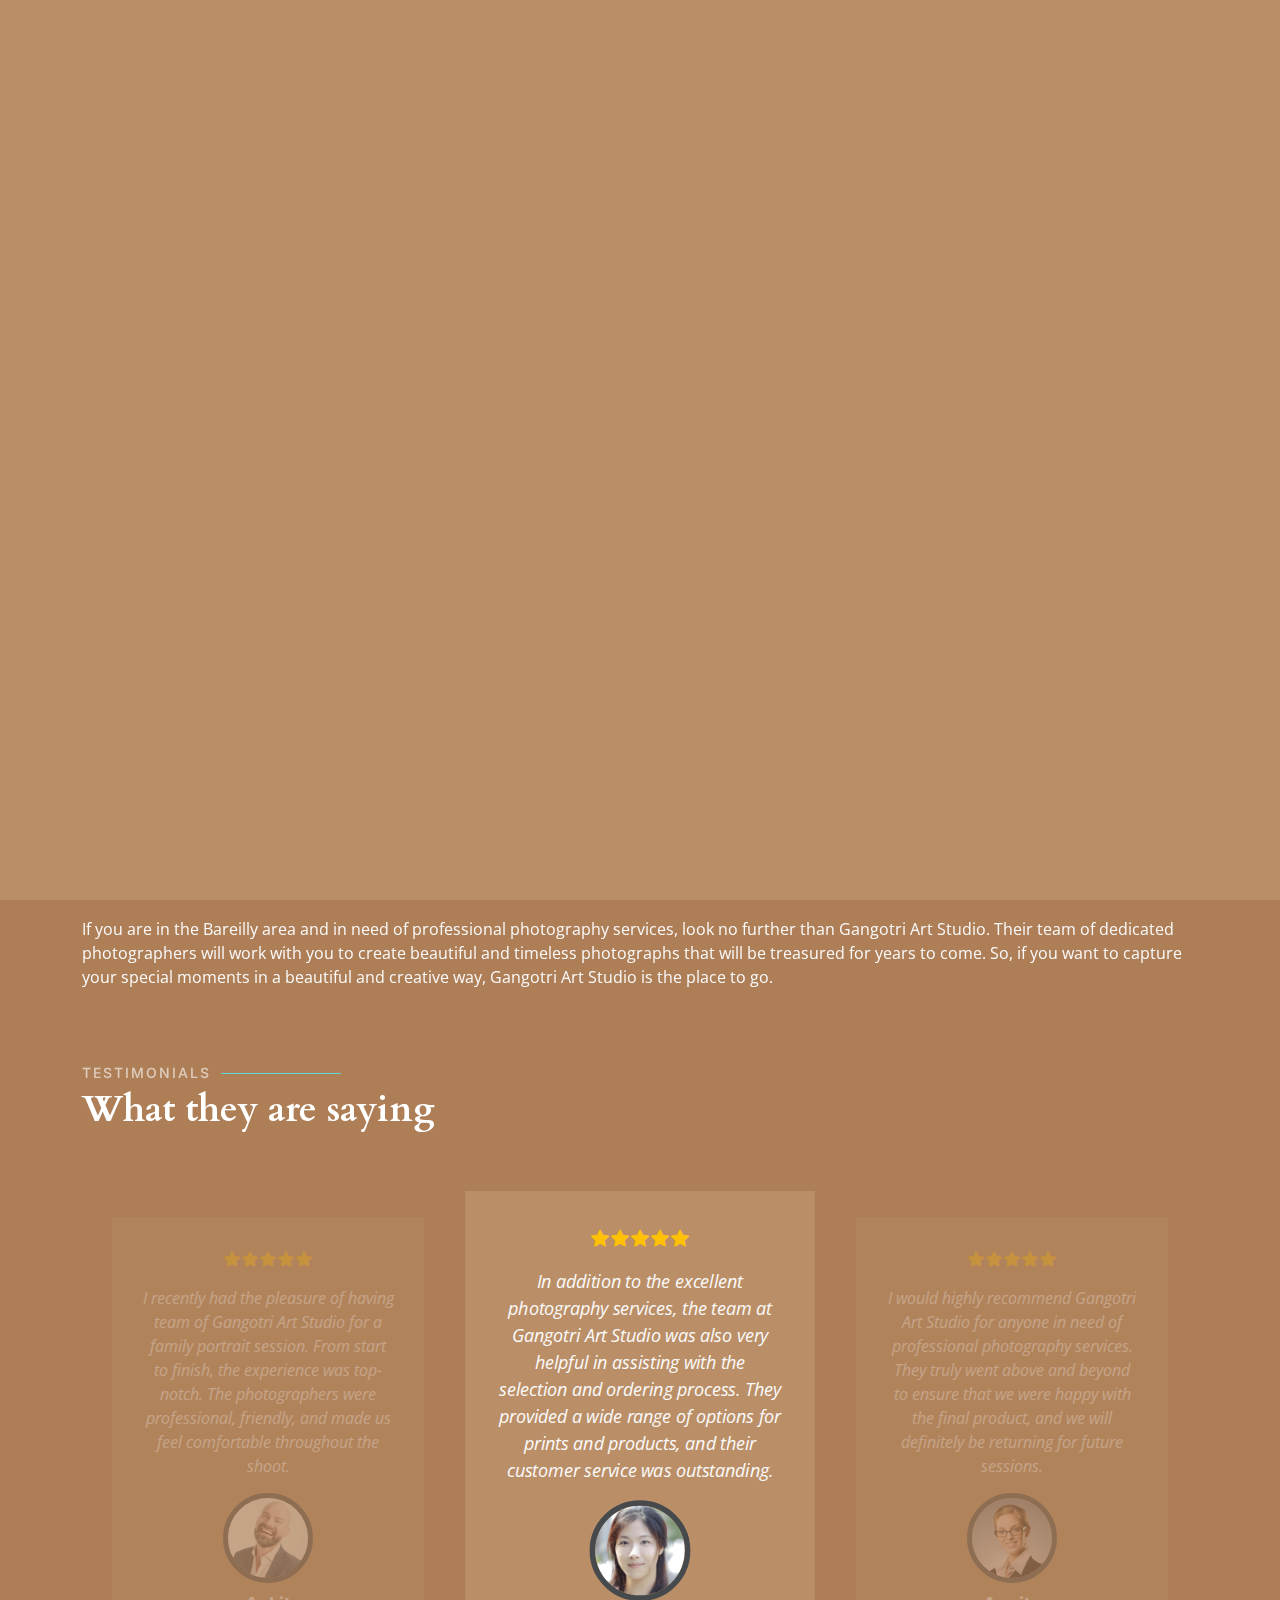
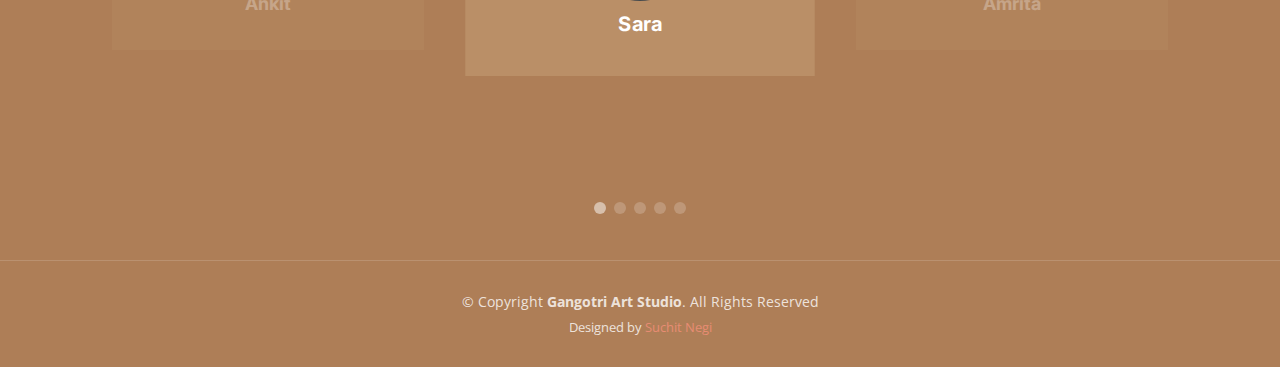
==== about.html @ b22a7a65 "Initial commit" ====
<!DOCTYPE html>
<html lang="en">

<head>
  <meta charset="utf-8">
  <meta content="width=device-width, initial-scale=1.0" name="viewport">

  <title>PhotoFolio Bootstrap Template - About</title>
  <meta content="" name="description">
  <meta content="" name="keywords">

  <!-- Favicons -->
  <link href="assets/img/favicon.png" rel="icon">
  <link href="assets/img/apple-touch-icon.png" rel="apple-touch-icon">

  <!-- Google Fonts -->
  <link rel="preconnect" href="https://fonts.googleapis.com">
  <link rel="preconnect" href="https://fonts.gstatic.com" crossorigin>
  <link href="https://fonts.googleapis.com/css2?family=Open+Sans:ital,wght@0,300;0,400;0,500;0,600;0,700;1,300;1,400;1,600;1,700&family=Inter:ital,wght@0,300;0,400;0,500;0,600;0,700;1,300;1,400;1,500;1,600;1,700&family=Cardo:ital,wght@0,400;0,700;1,400&display=swap" rel="stylesheet">

  <!-- Vendor CSS Files -->
  <link href="assets/vendor/bootstrap/css/bootstrap.min.css" rel="stylesheet">
  <link href="assets/vendor/bootstrap-icons/bootstrap-icons.css" rel="stylesheet">
  <link href="assets/vendor/swiper/swiper-bundle.min.css" rel="stylesheet">
  <link href="assets/vendor/glightbox/css/glightbox.min.css" rel="stylesheet">
  <link href="assets/vendor/aos/aos.css" rel="stylesheet">

  <!-- Template Main CSS File -->
  <link href="assets/css/main.css" rel="stylesheet">

  <!-- =======================================================
  * Template Name: PhotoFolio - v1.1.1
  * Template URL: https://bootstrapmade.com/photofolio-bootstrap-photography-website-template/
  * Author: BootstrapMade.com
  * License: https://bootstrapmade.com/license/
  ======================================================== -->
</head>

<body>

  <!-- ======= Header ======= -->
  <header id="header" class="header d-flex align-items-center fixed-top">
    <div class="container-fluid d-flex align-items-center justify-content-between">

      <a href="index.html" class="logo d-flex align-items-center  me-auto me-lg-0">
        <!-- Uncomment the line below if you also wish to use an image logo -->
        <img src="assets/img/logo.jpg" alt=""> 
        <h1>Gangotri Art Studio</h1>
      </a>

      <nav id="navbar" class="navbar">
        <ul>
          <li><a href="index.html">Home</a></li>
          <li><a href="about.html" class="active">About</a></li>
          <li class="dropdown"><a href="#"><span>Gallery</span> <i class="bi bi-chevron-down dropdown-indicator"></i></a>
            <ul>
              <li><a href="gallery.html">Nature</a></li>
              <li><a href="gallery.html">People</a></li>
              <li><a href="gallery.html">Architecture</a></li>
              <li><a href="gallery.html">Animals</a></li>
              <li><a href="gallery.html">Sports</a></li>
              <li><a href="gallery.html">Travel</a></li>
              <li class="dropdown"><a href="#"><span>Sub Menu</span> <i class="bi bi-chevron-down dropdown-indicator"></i></a>
                <ul>
                  <li><a href="#">Sub Menu 1</a></li>
                  <li><a href="#">Sub Menu 2</a></li>
                  <li><a href="#">Sub Menu 3</a></li>
                </ul>
              </li>
            </ul>
          </li>
          <li><a href="services.html">Services</a></li>
          <li><a href="contact.html">Contact</a></li>
        </ul>
      </nav><!-- .navbar -->

      <div class="header-social-links">
        <a href="#" class="twitter"><i class="bi bi-twitter"></i></a>
        <a href="#" class="facebook"><i class="bi bi-facebook"></i></a>
        <a href="https://www.instagram.com/suchitnegi/" class="instagram"><i class="bi bi-instagram"></i></a>
        <a href="https://www.linkedin.com/in/suchit-negi-5246a0170/" class="linkedin"><i class="bi bi-linkedin"></i></i></a>
      </div>
      <i class="mobile-nav-toggle mobile-nav-show bi bi-list"></i>
      <i class="mobile-nav-toggle mobile-nav-hide d-none bi bi-x"></i>

    </div>
  </header><!-- End Header -->

  <main id="main" data-aos="fade" data-aos-delay="1500">

    <!-- ======= End Page Header ======= -->
    <div class="page-header d-flex align-items-center">
      <div class="container position-relative">
        <div class="row d-flex justify-content-center">
          <div class="col-lg-6 text-center">
            <h2>About</h2>
            <p>Gangotri Art Studio is a photography studio located in Bareilly, India. The studio specializes in a wide range of photography services, including wedding photography, portrait photography, and event photography..</p>

            <a class="cta-btn" href="contact.html">Available for hire</a>

          </div>
        </div>
      </div>
    </div><!-- End Page Header -->

    <!-- ======= About Section ======= -->
    <section id="about" class="about">
      <div class="container">

        <div class="row gy-4 justify-content-center">
          
          <div class="col-lg-5 content">
            <h2>Professional Photographer from Bareilly</h2>
            <p class="fst-italic py-3">
              The team at Gangotri Art Studio is made up of highly skilled and experienced photographers who use their expertise to capture stunning photographs that showcase the beauty and emotion of each moment. They use state-of-the-art equipment and techniques to ensure that every photograph is of the highest quality.
            </p>
            <div class="row">
              <div class="col-lg-6">
                <ul>
                  <li><i class="bi bi-chevron-right"></i> <strong>Website:</strong> <span>www.gangotriartstudio.com</span></li>
                  <li><i class="bi bi-chevron-right"></i> <strong>Phone:</strong> <span>+91 6396887071</span></li>
                  <li><i class="bi bi-chevron-right"></i> <strong>City:</strong> <span>Bareilly, Uttar Pradesh</span></li>
                </ul>
              </div>
              </div>
            </div>
            <p class="py-3">
              In addition to their photography services, Gangotri Art Studio also offers a range of other services, including video production, graphic design, and printing services. They can help with everything from creating custom wedding invitations to designing promotional materials for businesses.
            </p>
            <p class="m-0">
              If you are in the Bareilly area and in need of professional photography services, look no further than Gangotri Art Studio. Their team of dedicated photographers will work with you to create beautiful and timeless photographs that will be treasured for years to come. So, if you want to capture your special moments in a beautiful and creative way, Gangotri Art Studio is the place to go.
            </p>
          </div>
        </div>

      </div>
    </section><!-- End About Section -->

    <!-- ======= Testimonials Section ======= -->
    <section id="testimonials" class="testimonials">
      <div class="container">

        <div class="section-header">
          <h2>Testimonials</h2>
          <p>What they are saying</p>
        </div>

        <div class="slides-3 swiper">
          <div class="swiper-wrapper">

            <div class="swiper-slide">
              <div class="testimonial-item">
                <div class="stars">
                  <i class="bi bi-star-fill"></i><i class="bi bi-star-fill"></i><i class="bi bi-star-fill"></i><i class="bi bi-star-fill"></i><i class="bi bi-star-fill"></i>
                </div>
                <p>
                  I recently had the pleasure of having team of Gangotri Art Studio for a family portrait session. From start to finish, the experience was top-notch. The photographers were professional, friendly, and made us feel comfortable throughout the shoot.
                </p>
                <div class="profile mt-auto">
                  <img src="assets/img/testimonials/testimonials-1.jpg" class="testimonial-img" alt="">
                  <h3>Ankit</h3>

                </div>
              </div>
            </div><!-- End testimonial item -->

            <div class="swiper-slide">
              <div class="testimonial-item">
                <div class="stars">
                  <i class="bi bi-star-fill"></i><i class="bi bi-star-fill"></i><i class="bi bi-star-fill"></i><i class="bi bi-star-fill"></i><i class="bi bi-star-fill"></i>
                </div>
                <p>
                  In addition to the excellent photography services, the team at Gangotri Art Studio was also very helpful in assisting with the selection and ordering process. They provided a wide range of options for prints and products, and their customer service was outstanding.
                </p>
                <div class="profile mt-auto">
                  <img src="assets/img/testimonials/testimonials-2.jpg" class="testimonial-img" alt="">
                  <h3>Sara</h3>
              
                </div>
              </div>
            </div><!-- End testimonial item -->

            <div class="swiper-slide">
              <div class="testimonial-item">
                <div class="stars">
                  <i class="bi bi-star-fill"></i><i class="bi bi-star-fill"></i><i class="bi bi-star-fill"></i><i class="bi bi-star-fill"></i><i class="bi bi-star-fill"></i>
                </div>
                <p>
                  I would highly recommend Gangotri Art Studio for anyone in need of professional photography services. They truly went above and beyond to ensure that we were happy with the final product, and we will definitely be returning for future sessions.
                </p>
                <div class="profile mt-auto">
                  <img src="assets/img/testimonials/testimonials-3.jpg" class="testimonial-img" alt="">
                  <h3>Amrita</h3>
                </div>
              </div>
            </div><!-- End testimonial item -->

            <div class="swiper-slide">
              <div class="testimonial-item">
                <div class="stars">
                  <i class="bi bi-star-fill"></i><i class="bi bi-star-fill"></i><i class="bi bi-star-fill"></i><i class="bi bi-star-fill"></i><i class="bi bi-star-fill"></i>
                </div>
                <p>
                  We used Gangotri Art Studio for our wedding photography and were absolutely thrilled with the results. The photographers were professional, friendly, and captured every single special moment of our day. The photographs turned out beautifully and we have received so many compliments on them. We would highly recommend Gangotri Art Studio to anyone in need of wedding photography services.
                </p>
                <div class="profile mt-auto">
                  <img src="assets/img/testimonials/testimonials-4.jpg" class="testimonial-img" alt="">
                  <h3>Kabir</h3>
                </div>
              </div>
            </div><!-- End testimonial item -->

            <div class="swiper-slide">
              <div class="testimonial-item">
                <div class="stars">
                  <i class="bi bi-star-fill"></i><i class="bi bi-star-fill"></i><i class="bi bi-star-fill"></i><i class="bi bi-star-fill"></i><i class="bi bi-star-fill"></i>
                </div>
                <p>
                  "We recently hired Gangotri Art Studio for a corporate event and were extremely impressed with their level of professionalism and expertise. The photographers captured some truly stunning shots of the event, and the final product exceeded our expectations. We will definitely be using Gangotri Art Studio for all of our future photography needs."
                </p>
                <div class="profile mt-auto">
                  <img src="assets/img/testimonials/testimonials-5.jpg" class="testimonial-img" alt="">
                  <h3>Sahil</h3>
                </div>
              </div>
            </div><!-- End testimonial item -->

          </div>
          <div class="swiper-pagination"></div>
        </div>

      </div>
    </section><!-- End Testimonials Section -->

  </main><!-- End #main -->

  <!-- ======= Footer ======= -->
  <footer id="footer" class="footer">
    <div class="container">
      <div class="copyright">
        &copy; Copyright <strong><span>Gangotri Art Studio</span></strong>. All Rights Reserved
      </div>
      <div class="credits">
        <!-- All the links in the footer should remain intact. -->
        <!-- You can delete the links only if you purchased the pro version. -->
        <!-- Licensing information: https://bootstrapmade.com/license/ -->
        <!-- Purchase the pro version with working PHP/AJAX contact form: https://bootstrapmade.com/photofolio-bootstrap-photography-website-template/ -->
        Designed by <a href="https://www.instagram.com/suchitnegi/">Suchit Negi</a>
      </div>
    </div>
  </footer><!-- End Footer -->

  <a href="#" class="scroll-top d-flex align-items-center justify-content-center"><i class="bi bi-arrow-up-short"></i></a>

  <div id="preloader">
    <div class="line"></div>
  </div>

  <!-- Vendor JS Files -->
  <script src="assets/vendor/bootstrap/js/bootstrap.bundle.min.js"></script>
  <script src="assets/vendor/swiper/swiper-bundle.min.js"></script>
  <script src="assets/vendor/glightbox/js/glightbox.min.js"></script>
  <script src="assets/vendor/aos/aos.js"></script>
  <script src="assets/vendor/php-email-form/validate.js"></script>

  <!-- Template Main JS File -->
  <script src="assets/js/main.js"></script>

</body>

</html>
---- assets/css/main.css ----
/**
* Template Name: PhotoFolio - v1.1.1
* Template URL: https://bootstrapmade.com/photofolio-bootstrap-photography-website-template/
* Author: BootstrapMade.com
* License: https://bootstrapmade.com/license/
*/

/*--------------------------------------------------------------
# Set main reusable colors and fonts using CSS variables
# Learn more about CSS variables at https://developer.mozilla.org/en-US/docs/Web/CSS/Using_CSS_custom_properties
--------------------------------------------------------------*/
/* Fonts */
:root {
  --font-default: "Open Sans", system-ui, -apple-system, "Segoe UI", Roboto, "Helvetica Neue", Arial, "Noto Sans", "Liberation Sans", sans-serif, "Apple Color Emoji", "Segoe UI Emoji", "Segoe UI Symbol", "Noto Color Emoji";
  --font-primary: "Inter", sans-serif;
  --font-secondary: "Cardo", sans-serif;
}

/* Colors */
:root {
  --color-default: #fafafa;
  --color-primary: #e78c73;
  --color-secondary: #ba8f67;
}

/* Smooth scroll behavior */
:root {
  scroll-behavior: smooth;
}

/*--------------------------------------------------------------
# General
--------------------------------------------------------------*/
body {
  font-family: var(--font-default);
  color: var(--color-default);
  background-color: #ae7e57;
}

a {
  color: var(--color-primary);
  text-decoration: none;
}

a:hover {
  color: #e7b945;
  text-decoration: none;
}

h1,
h2,
h3,
h4,
h5,
h6 {
  font-family: var(--font-primary);
}

/*--------------------------------------------------------------
# Sections & Section Header
--------------------------------------------------------------*/
.section-header {
  padding-bottom: 40px;
}

.section-header h2 {
  font-size: 14px;
  font-weight: 500;
  padding: 0;
  line-height: 1px;
  margin: 0 0 5px 0;
  letter-spacing: 2px;
  text-transform: uppercase;
  color: rgba(255, 255, 255, 0.6);
  font-family: var(--font-primary);
}

.section-header h2::after {
  content: "";
  width: 120px;
  height: 1px;
  display: inline-block;
  background: #5bd7d9;
  margin: 4px 10px;
}

.section-header p {
  margin: 0;
  margin: 0;
  font-size: 36px;
  font-weight: 700;
  font-family: var(--font-secondary);
  color: #fff;
}

/*--------------------------------------------------------------
# Page Header
--------------------------------------------------------------*/
.page-header {
  padding: 120px 0 60px 0;
  min-height: 30vh;
  position: relative;
}

.page-header h2 {
  font-size: 56px;
  font-weight: 500;
  color: #fff;
  font-family: var(--font-secondary);
}

@media (max-width: 768px) {
  .page-header h2 {
    font-size: 36px;
  }
}

.page-header p {
  color: rgba(255, 255, 255, 0.8);
}

.page-header .cta-btn {
  font-family: var(--font-primary);
  font-weight: 400;
  font-size: 14px;
  display: inline-block;
  padding: 12px 40px;
  border-radius: 4px;
  letter-spacing: 1px;
  text-transform: uppercase;
  transition: 0.3s;
  color: #fff;
  background: var(--color-primary);
}

.page-header .cta-btn:hover {
  background: #2cbc85;
}

/*--------------------------------------------------------------
# Scroll top button
--------------------------------------------------------------*/
.scroll-top {
  position: fixed;
  visibility: hidden;
  opacity: 0;
  right: 15px;
  bottom: -15px;
  z-index: 99999;
  background: var(--color-primary);
  width: 44px;
  height: 44px;
  border-radius: 50px;
  transition: all 0.4s;
}

.scroll-top i {
  font-size: 24px;
  color: #fff;
  line-height: 0;
}

.scroll-top:hover {
  background: rgba(39, 167, 118, 0.8);
  color: #fff;
}

.scroll-top.active {
  visibility: visible;
  opacity: 1;
  bottom: 15px;
}

/*--------------------------------------------------------------
# Preloader
--------------------------------------------------------------*/
#preloader {
  display: flex;
  position: fixed;
  inset: 0;
  width: 100%;
  height: 100vh;
  z-index: 99999;
}

#preloader:before,
#preloader:after {
  content: "";
  background-color: var(--color-secondary);
  position: absolute;
  inset: 0;
  width: 50%;
  height: 100%;
  transition: all 0.3s ease 0s;
  z-index: -1;
}

#preloader:after {
  left: auto;
  right: 0;
}

#preloader .line {
  position: relative;
  overflow: hidden;
  margin: auto;
  width: 1px;
  height: 280px;
  transition: all 0.8s ease 0s;
}

#preloader .line:before {
  content: "";
  position: absolute;
  background-color: #fff;
  left: 0;
  top: 50%;
  width: 1px;
  height: 0%;
  transform: translateY(-50%);
  -webkit-animation: lineincrease 1000ms ease-in-out 0s forwards;
  animation: lineincrease 1000ms ease-in-out 0s forwards;
}

#preloader .line:after {
  content: "";
  position: absolute;
  background-color: #999;
  left: 0;
  top: 0;
  width: 1px;
  height: 100%;
  transform: translateY(-100%);
  -webkit-animation: linemove 1200ms linear 0s infinite;
  animation: linemove 1200ms linear 0s infinite;
  -webkit-animation-delay: 2000ms;
  animation-delay: 2000ms;
}

#preloader.loaded .line {
  opacity: 0;
  height: 100% !important;
}

#preloader.loaded .line:after {
  opacity: 0;
}

#preloader.loaded:before,
#preloader.loaded:after {
  -webkit-animation: preloaderfinish 300ms ease-in-out 500ms forwards;
  animation: preloaderfinish 300ms ease-in-out 500ms forwards;
}

@-webkit-keyframes lineincrease {
  0% {
    height: 0%;
  }

  100% {
    height: 100%;
  }
}

@keyframes lineincrease {
  0% {
    height: 0%;
  }

  100% {
    height: 100%;
  }
}

@-webkit-keyframes linemove {
  0% {
    transform: translateY(200%);
  }

  100% {
    transform: translateY(-100%);
  }
}

@keyframes linemove {
  0% {
    transform: translateY(200%);
  }

  100% {
    transform: translateY(-100%);
  }
}

@-webkit-keyframes preloaderfinish {
  0% {
    width: 5 0%;
  }

  100% {
    width: 0%;
  }
}

@keyframes preloaderfinish {
  0% {
    width: 5 0%;
  }

  100% {
    width: 0%;
  }
}

/*--------------------------------------------------------------
# Header
--------------------------------------------------------------*/
.header {
  transition: all 0.5s;
  z-index: 997;
  padding: 30px 0;
  background-color: #000;
}

.header .logo {
  transition: 0.3s;
}

.header .logo img {
  max-height: 40px;
  margin-right: 8px;
}

.header .logo h1 {
  font-size: 32px;
  margin: 0;
  font-weight: 400;
  color: #fff;
  font-family: var(--font-secondary);
}

.header .logo i {
  font-size: 32px;
  margin-right: 8px;
  line-height: 0;
}

@media (max-width: 575px) {
  .header .logo h1 {
    font-size: 26px;
  }

  .header .logo i {
    font-size: 24px;
  }
}

.header .header-social-links {
  padding-right: 15px;
}

.header .header-social-links a {
  color: rgba(255, 255, 255, 0.5);
  padding-left: 15px;
  display: inline-block;
  line-height: 0px;
  transition: 0.3s;
  font-size: 16px;
}

.header .header-social-links a:hover {
  color: #fff;
}

@media (max-width: 575px) {
  .header .header-social-links a {
    padding-left: 5px;
  }
}

/*--------------------------------------------------------------
# Desktop Navigation
--------------------------------------------------------------*/
@media (min-width: 1280px) {
  .navbar {
    padding: 0;
  }

  .navbar ul {
    margin: 0;
    padding: 0;
    display: flex;
    list-style: none;
    align-items: center;
  }

  .navbar li {
    position: relative;
  }

  .navbar a,
  .navbar a:focus {
    display: flex;
    align-items: center;
    justify-content: space-between;
    padding: 10px 0 10px 30px;
    font-family: var(--font-primary);
    text-transform: uppercase;
    letter-spacing: 1px;
    font-size: 13px;
    font-weight: 400;
    color: rgba(255, 255, 255, 0.5);
    white-space: nowrap;
    transition: 0.3s;
  }

  .navbar a i,
  .navbar a:focus i {
    font-size: 12px;
    line-height: 0;
    margin-left: 5px;
  }

  .navbar a:hover,
  .navbar .active,
  .navbar .active:focus,
  .navbar li:hover>a {
    color: #fff;
  }

  .navbar .dropdown ul {
    display: block;
    position: absolute;
    left: 14px;
    top: calc(100% + 30px);
    margin: 0;
    padding: 10px 0;
    z-index: 99;
    opacity: 0;
    visibility: hidden;
    background: var(--color-secondary);
    transition: 0.3s;
    border-radius: 4px;
  }

  .navbar .dropdown ul li {
    min-width: 200px;
  }

  .navbar .dropdown ul a {
    padding: 10px 20px;
    font-size: 15px;
    text-transform: none;
    font-weight: 400;
  }

  .navbar .dropdown ul a i {
    font-size: 12px;
  }

  .navbar .dropdown ul a:hover,
  .navbar .dropdown ul .active:hover,
  .navbar .dropdown ul li:hover>a {
    color: #fff;
  }

  .navbar .dropdown:hover>ul {
    opacity: 1;
    top: 100%;
    visibility: visible;
  }

  .navbar .dropdown .dropdown ul {
    top: 0;
    left: calc(100% - 30px);
    visibility: hidden;
  }

  .navbar .dropdown .dropdown:hover>ul {
    opacity: 1;
    top: 0;
    left: 100%;
    visibility: visible;
  }
}

@media (min-width: 1280px) and (max-width: 1366px) {
  .navbar .dropdown .dropdown ul {
    left: -90%;
  }

  .navbar .dropdown .dropdown:hover>ul {
    left: -100%;
  }
}

@media (min-width: 1280px) {

  .mobile-nav-show,
  .mobile-nav-hide {
    display: none;
  }
}

/*--------------------------------------------------------------
# Mobile Navigation
--------------------------------------------------------------*/
@media (max-width: 1279px) {
  .navbar {
    position: fixed;
    top: 0;
    right: -100%;
    width: 100%;
    max-width: 400px;
    bottom: 0;
    transition: 0.3s;
    z-index: 9997;
  }

  .navbar ul {
    position: absolute;
    inset: 0;
    padding: 50px 0 10px 0;
    margin: 0;
    background: rgba(0, 0, 0, 0.9);
    overflow-y: auto;
    transition: 0.3s;
    z-index: 9998;
  }

  .navbar a,
  .navbar a:focus {
    display: flex;
    align-items: center;
    justify-content: space-between;
    padding: 10px 20px;
    font-family: var(--font-primary);
    font-size: 13px;
    text-transform: uppercase;
    font-weight: 400;
    color: rgba(255, 255, 255, 0.5);
    letter-spacing: 1px;
    white-space: nowrap;
    transition: 0.3s;
  }

  .navbar a i,
  .navbar a:focus i {
    font-size: 12px;
    line-height: 0;
    margin-left: 5px;
  }

  .navbar a:hover,
  .navbar .active,
  .navbar .active:focus,
  .navbar li:hover>a {
    color: #fff;
  }

  .navbar .dropdown ul,
  .navbar .dropdown .dropdown ul {
    position: static;
    display: none;
    padding: 10px 0;
    margin: 10px 20px;
    transition: all 0.5s ease-in-out;
    border: 1px solid black;
  }

  .navbar .dropdown>.dropdown-active,
  .navbar .dropdown .dropdown>.dropdown-active {
    display: block;
  }

  .mobile-nav-show {
    color: #fff;
    font-size: 28px;
    cursor: pointer;
    line-height: 0;
    transition: 0.5s;
    z-index: 9999;
    margin: 0 10px 0 10px;
  }

  .mobile-nav-hide {
    color: #fff;
    font-size: 32px;
    cursor: pointer;
    line-height: 0;
    transition: 0.5s;
    position: fixed;
    right: 20px;
    top: 20px;
    z-index: 9999;
  }

  .mobile-nav-active {
    overflow: hidden;
  }

  .mobile-nav-active .navbar {
    right: 0;
  }

  .mobile-nav-active .navbar:before {
    content: "";
    position: fixed;
    inset: 0;
    background: rgba(22, 23, 24, 0.8);
    z-index: 9996;
  }
}

/*--------------------------------------------------------------
# About Section
--------------------------------------------------------------*/
.about .content h2 {
  font-weight: 700;
  font-size: 24px;
  color: var(--color-primary);
}

.about .content ul {
  list-style: none;
  padding: 0;
}

.about .content ul li {
  margin-bottom: 20px;
  display: flex;
  align-items: center;
}

.about .content ul strong {
  margin-right: 10px;
}

.about .content ul i {
  font-size: 16px;
  margin-right: 5px;
  color: var(--color-primary);
  line-height: 0;
}

/*--------------------------------------------------------------
# Testimonials Section
--------------------------------------------------------------*/
.testimonials {
  margin-top: 80px;
}

.testimonials .testimonial-item {
  box-sizing: content-box;
  padding: 30px;
  margin: 40px 30px;
  background: var(--color-secondary);
  min-height: 320px;
  display: flex;
  flex-direction: column;
  text-align: center;
  transition: 0.3s;
}

.testimonials .testimonial-item .stars {
  margin-bottom: 15px;
}

.testimonials .testimonial-item .stars i {
  color: #ffc107;
  margin: 0 1px;
}

.testimonials .testimonial-item .testimonial-img {
  width: 90px;
  border-radius: 50%;
  border: 5px solid #474a4d;
  margin: 0 auto;
}

.testimonials .testimonial-item h3 {
  font-size: 18px;
  font-weight: bold;
  margin: 10px 0 5px 0;
  color: #fff;
}

.testimonials .testimonial-item h4 {
  font-size: 14px;
  color: rgba(255, 255, 255, 0.5);
  margin: 0;
}

.testimonials .testimonial-item p {
  font-style: italic;
  margin: 0 auto 15px auto;
}

.testimonials .swiper-pagination {
  margin-top: 20px;
  position: relative;
}

.testimonials .swiper-pagination .swiper-pagination-bullet {
  width: 12px;
  height: 12px;
  background-color: rgba(255, 255, 255, 0.2);
  opacity: 1;
}

.testimonials .swiper-pagination .swiper-pagination-bullet-active {
  background-color: rgba(255, 255, 255, 0.5);
}

.testimonials .swiper-slide {
  opacity: 0.3;
}

@media (max-width: 1199px) {
  .testimonials .swiper-slide-active {
    opacity: 1;
  }

  .testimonials .swiper-pagination {
    margin-top: 0;
  }

  .testimonials .testimonial-item {
    margin: 40px 20px;
  }
}

@media (min-width: 1200px) {
  .testimonials .swiper-slide-next {
    opacity: 1;
    transform: scale(1.12);
  }
}

/*--------------------------------------------------------------
# Pricing Section
--------------------------------------------------------------*/
.gallery {
  margin-top: 40px;
}

.gallery .gallery-item {
  position: relative;
  overflow: hidden;
  border-radius: 10px;
}

.gallery .gallery-item img {
  transition: 0.3s;
}

.gallery .gallery-links {
  position: absolute;
  inset: 0;
  opacity: 0;
  transition: all ease-in-out 0.3s;
  background: rgba(0, 0, 0, 0.6);
  z-index: 3;
}

.gallery .gallery-links .preview-link,
.gallery .gallery-links .details-link {
  font-size: 20px;
  color: rgba(255, 255, 255, 0.5);
  transition: 0.3s;
  line-height: 1.2;
  margin: 30px 8px 0 8px;
}

.gallery .gallery-links .preview-link:hover,
.gallery .gallery-links .details-link:hover {
  color: #fff;
}

.gallery .gallery-links .details-link {
  font-size: 30px;
  line-height: 0;
}

.gallery .gallery-item:hover .gallery-links {
  opacity: 1;
}

.gallery .gallery-item:hover .preview-link,
.gallery .gallery-item:hover .details-link {
  margin-top: 0;
}

.gallery .gallery-item:hover img {
  transform: scale(1.1);
}

.glightbox-clean .gslide-description {
  background: #222425;
}

.glightbox-clean .gslide-title {
  color: rgba(255, 255, 255, 0.8);
  margin: 0;
}

/*--------------------------------------------------------------
# Gallery Single Section
--------------------------------------------------------------*/
.gallery-single .portfolio-details-slider img {
  width: 100%;
}

.gallery-single .portfolio-details-slider .swiper-pagination .swiper-pagination-bullet {
  width: 12px;
  height: 12px;
  background-color: rgba(255, 255, 255, 0.7);
  opacity: 1;
}

.gallery-single .portfolio-details-slider .swiper-pagination .swiper-pagination-bullet-active {
  background-color: var(--color-primary);
}

.gallery-single .swiper-button-prev,
.gallery-single .swiper-button-next {
  width: 48px;
  height: 48px;
}

.gallery-single .swiper-button-prev:after,
.gallery-single .swiper-button-next:after {
  color: rgba(255, 255, 255, 0.8);
  background-color: rgba(0, 0, 0, 0.2);
  font-size: 24px;
  border-radius: 50%;
  width: 48px;
  height: 48px;
  display: flex;
  align-items: center;
  justify-content: center;
  transition: 0.3s;
}

.gallery-single .swiper-button-prev:hover:after,
.gallery-single .swiper-button-next:hover:after {
  background-color: rgba(0, 0, 0, 0.6);
}

@media (max-width: 575px) {

  .gallery-single .swiper-button-prev,
  .gallery-single .swiper-button-next {
    display: none;
  }
}

.gallery-single .portfolio-info h3 {
  font-size: 22px;
  font-weight: 700;
  margin-bottom: 20px;
  padding-bottom: 20px;
  position: relative;
  font-family: var(--font-secondary);
}

.gallery-single .portfolio-info h3:after {
  content: "";
  position: absolute;
  display: block;
  width: 50px;
  height: 3px;
  background: var(--color-primary);
  left: 0;
  bottom: 0;
}

.gallery-single .portfolio-info ul {
  list-style: none;
  padding: 0;
  font-size: 15px;
}

.gallery-single .portfolio-info ul li {
  display: flex;
  flex-direction: column;
  padding-bottom: 15px;
}

.gallery-single .portfolio-info ul strong {
  text-transform: uppercase;
  font-weight: 400;
  color: #6b7075;
  font-size: 14px;
}

.gallery-single .portfolio-info .btn-visit {
  padding: 8px 40px;
  background: var(--color-primary);
  color: #fff;
  border-radius: 50px;
  transition: 0.3s;
}

.gallery-single .portfolio-info .btn-visit:hover {
  background: #2cbc85;
}

.gallery-single .portfolio-description h2 {
  font-size: 26px;
  font-weight: 700;
  margin-bottom: 20px;
  color: #fff;
  font-family: var(--font-secondary);
}

.gallery-single .portfolio-description p {
  padding: 0;
}

.gallery-single .portfolio-description .testimonial-item {
  padding: 30px 30px 0 30px;
  position: relative;
  background: var(--color-secondary);
  height: 100%;
  margin-bottom: 50px;
}

.gallery-single .portfolio-description .testimonial-item .testimonial-img {
  width: 90px;
  border-radius: 50px;
  border: 6px solid #2e3133;
  float: left;
  margin: 0 10px 0 0;
}

.gallery-single .portfolio-description .testimonial-item h3 {
  font-size: 18px;
  font-weight: bold;
  margin: 15px 0 5px 0;
  padding-top: 20px;
}

.gallery-single .portfolio-description .testimonial-item h4 {
  font-size: 14px;
  color: rgba(255, 255, 255, 0.6);
  margin: 0;
}

.gallery-single .portfolio-description .testimonial-item .quote-icon-left,
.gallery-single .portfolio-description .testimonial-item .quote-icon-right {
  color: #5bd9a9;
  font-size: 26px;
  line-height: 0;
}

.gallery-single .portfolio-description .testimonial-item .quote-icon-left {
  display: inline-block;
  left: -5px;
  position: relative;
}

.gallery-single .portfolio-description .testimonial-item .quote-icon-right {
  display: inline-block;
  right: -5px;
  position: relative;
  top: 10px;
  transform: scale(-1, -1);
}

.gallery-single .portfolio-description .testimonial-item p {
  font-style: italic;
  margin: 0 0 15px 0 0 0;
  padding: 0;
}

/*--------------------------------------------------------------
# Services Section
--------------------------------------------------------------*/
.services .service-item {
  padding: 50px 30px;
  transition: all ease-in-out 0.4s;
  background: var(--color-secondary);
  height: 100%;
  overflow: hidden;
  z-index: 1;
}

.services .service-item:before {
  content: "";
  position: absolute;
  background: #1d1f20;
  top: -200px;
  transition: all 0.3s;
  z-index: -1;
}

.services .service-item i {
  background: var(--color-primary);
  color: #fff;
  font-size: 24px;
  transition: 0.3s;
  display: flex;
  align-items: center;
  justify-content: center;
  width: 56px;
  height: 56px;
  border-radius: 50%;
}

.services .service-item h4 {
  font-weight: 600;
  margin: 15px 0 0 0;
  transition: 0.3s;
  font-size: 20px;
}

.services .service-item h4 a {
  color: #fff;
}

.services .service-item p {
  line-height: 24px;
  font-size: 14px;
  margin: 15px 0 0 0;
}

.services .service-item:hover:before {
  background: var(--color-primary);
  right: 0;
  top: 0;
  width: 100%;
  height: 100%;
  border-radius: 0px;
}

.services .service-item:hover h4 a,
.services .service-item:hover p {
  color: #fff;
}

.services .service-item:hover i {
  background: #fff;
  color: var(--color-primary);
}

/*--------------------------------------------------------------
# Pricing Section
--------------------------------------------------------------*/
.pricing {
  margin-top: 80px;
}

.pricing .pricing-item {
  border-bottom: 1px dashed #474a4d;
  width: 100%;
  height: 100%;
  padding: 0 0 15px 0;
}

.pricing .pricing-item h3 {
  margin: 0;
  font-size: 18px;
  font-weight: 500;
  color: rgba(255, 255, 255, 0.6);
}

.pricing .pricing-item h4 {
  margin: 0;
  font-size: 16px;
}

/*--------------------------------------------------------------
# Contact Section
--------------------------------------------------------------*/
.contact .info-item+.info-item {
  margin-top: 40px;
}

.contact .info-item i {
  font-size: 20px;
  color: var(--color-primary);
  float: left;
  width: 44px;
  height: 44px;
  background: #222425;
  display: flex;
  justify-content: center;
  align-items: center;
  border-radius: 50px;
  transition: all 0.3s ease-in-out;
  margin-right: 15px;
}

.contact .info-item h4 {
  padding: 0;
  font-size: 20px;
  font-weight: 600;
  margin-bottom: 5px;
  color: rgba(255, 255, 255, 0.5);
}

.contact .info-item p {
  padding: 0;
  margin-bottom: 0;
  font-size: 14px;
  color: #fff;
}

.contact .info-item:hover i {
  background: var(--color-primary);
  color: #fff;
}

.contact .php-email-form {
  width: 100%;
}

.contact .php-email-form .form-group {
  padding-bottom: 8px;
}

.contact .php-email-form .error-message {
  display: none;
  color: #fff;
  background: #df1529;
  text-align: left;
  padding: 15px;
  font-weight: 600;
}

.contact .php-email-form .error-message br+br {
  margin-top: 25px;
}

.contact .php-email-form .sent-message {
  display: none;
  color: #fff;
  background: var(--color-primary);
  text-align: center;
  padding: 15px;
  font-weight: 600;
}

.contact .php-email-form .loading {
  display: none;
  background: var(--color-secondary);
  text-align: center;
  padding: 15px;
  color: rgba(255, 255, 255, 0.6);
}

.contact .php-email-form .loading:before {
  content: "";
  display: inline-block;
  border-radius: 50%;
  width: 24px;
  height: 24px;
  margin: 0 10px -6px 0;
  border: 3px solid var(--color-primary);
  border-top-color: var(--color-secondary);
  -webkit-animation: animate-loading 1s linear infinite;
  animation: animate-loading 1s linear infinite;
}

.contact .php-email-form input,
.contact .php-email-form textarea {
  border-radius: 4px;
  box-shadow: none;
  font-size: 14px;
  background-color: var(--color-secondary);
  border: 1px solid #2e3133;
  color: #fff;
}

.contact .php-email-form input {
  height: 44px;
}

.contact .php-email-form textarea {
  padding: 10px 12px;
}

.contact .php-email-form button[type=submit] {
  background: var(--color-primary);
  border: 0;
  padding: 10px 35px;
  color: #fff;
  transition: 0.4s;
  border-radius: 4px;
}

.contact .php-email-form button[type=submit]:hover {
  background: rgba(39, 167, 118, 0.8);
}

@-webkit-keyframes animate-loading {
  0% {
    transform: rotate(0deg);
  }

  100% {
    transform: rotate(360deg);
  }
}

@keyframes animate-loading {
  0% {
    transform: rotate(0deg);
  }

  100% {
    transform: rotate(360deg);
  }
}

/*--------------------------------------------------------------
# Hero Section
--------------------------------------------------------------*/
.hero {
  width: 100%;
  min-height: 30vh;
  background: rgba(21, 19, 16, 0.923);
  background-size: cover;
  position: relative;
  padding: 140px 0 60px 0;
}

.hero h2 {
  margin: 0 0 10px 0;
  font-size: 38px;
  font-weight: 700;
  color: #fff;
  font-family: var(--font-secondary);
}

.hero h2 span {
  position: relative;
  z-index: 1;
  padding: 0 5px;
  display: inline-block;
}

.hero h2 span:before {
  content: "";
  position: absolute;
  height: 50%;
  bottom: 0;
  left: 0;
  right: 0;
  background: var(--color-primary);
  z-index: -1;
}

.hero p {
  color: rgba(255, 255, 255, 0.6);
  margin-bottom: 30px;
  font-size: 18px;
}

.hero .btn-get-started {
  font-family: var(--font-primary);
  font-weight: 400;
  font-size: 14px;
  display: inline-block;
  padding: 12px 40px;
  border-radius: 4px;
  letter-spacing: 1px;
  text-transform: uppercase;
  transition: 0.3s;
  color: #fff;
  background: var(--color-primary);
}

.hero .btn-get-started:hover {
  background: #2cbc85;
}

@media (max-width: 768px) {
  .hero h2 {
    font-size: 32px;
  }
}

/*--------------------------------------------------------------
# Footer
--------------------------------------------------------------*/
.footer {
  margin-top: 30px;
  padding: 30px 0;
  font-size: 14px;
  border-top: 1px solid rgba(255, 255, 255, 0.15);
}

.footer .copyright {
  text-align: center;
  color: rgba(255, 255, 255, 0.8);
}

.footer .credits {
  padding-top: 6px;
  text-align: center;
  font-size: 13px;
  color: rgba(255, 255, 255, 0.8);
}

.footer .credits a {
  color: var(--color-primary);
}
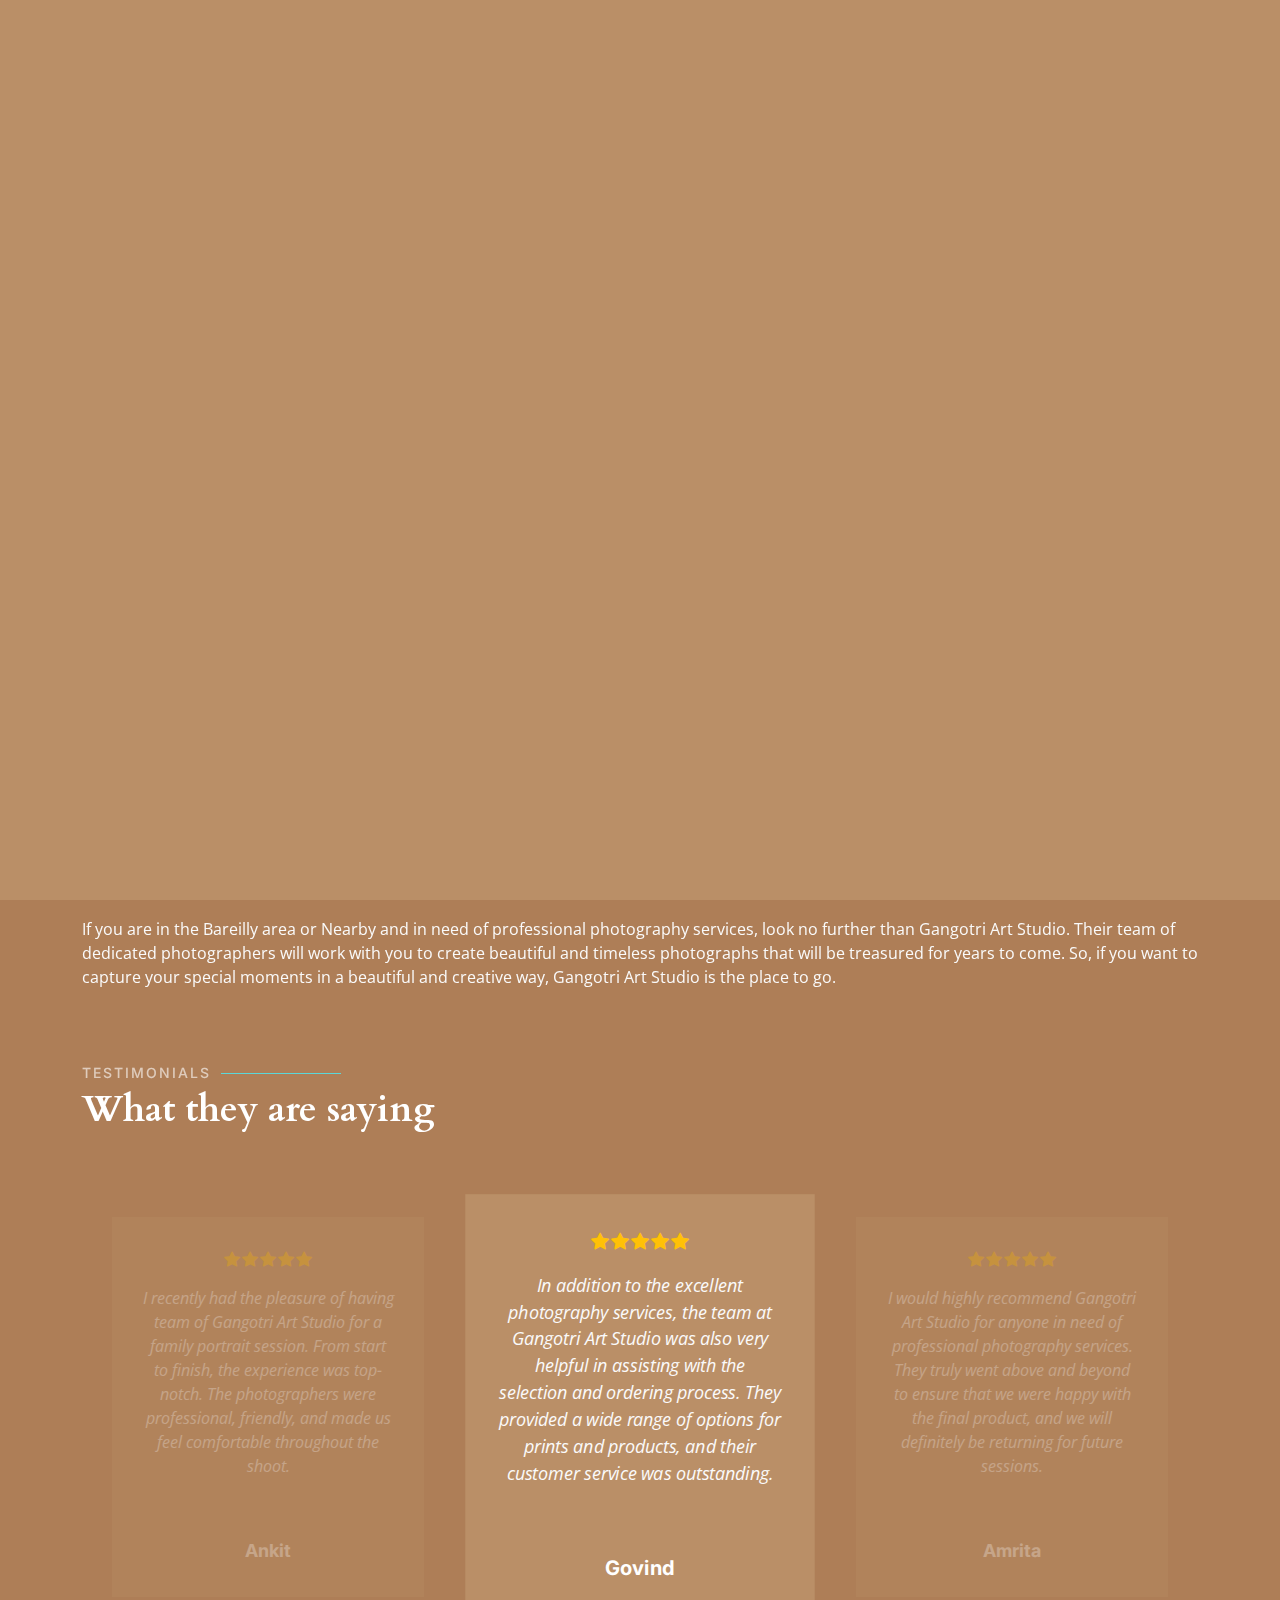
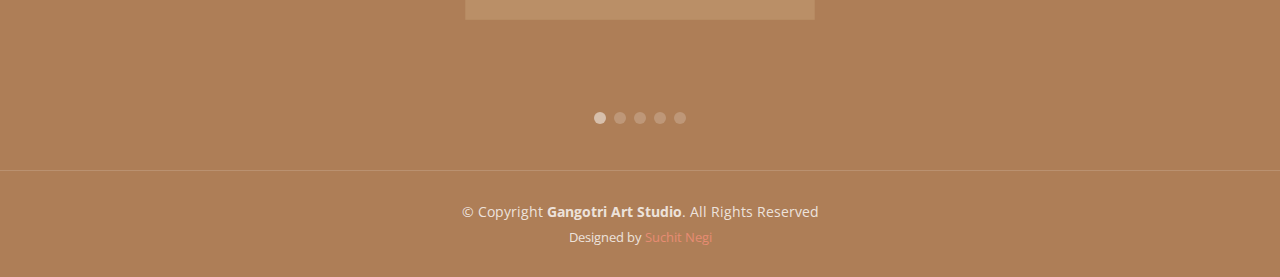
==== commit edd14977: "updated images" ====
--- a/about.html
+++ b/about.html
@@ -44,39 +44,23 @@
 
       <a href="index.html" class="logo d-flex align-items-center  me-auto me-lg-0">
         <!-- Uncomment the line below if you also wish to use an image logo -->
-        <img src="assets/img/logo.jpg" alt=""> 
-        <h1>Gangotri Art Studio</h1>
+        <img src="assets/img/logo.jpg"  style="border-radius: 5px;" alt=""> 
+        <h1>Gangotri Art Studio</h1> 
       </a>
 
       <nav id="navbar" class="navbar">
         <ul>
           <li><a href="index.html">Home</a></li>
           <li><a href="about.html" class="active">About</a></li>
-          <li class="dropdown"><a href="#"><span>Gallery</span> <i class="bi bi-chevron-down dropdown-indicator"></i></a>
-            <ul>
-              <li><a href="gallery.html">Nature</a></li>
-              <li><a href="gallery.html">People</a></li>
-              <li><a href="gallery.html">Architecture</a></li>
-              <li><a href="gallery.html">Animals</a></li>
-              <li><a href="gallery.html">Sports</a></li>
-              <li><a href="gallery.html">Travel</a></li>
-              <li class="dropdown"><a href="#"><span>Sub Menu</span> <i class="bi bi-chevron-down dropdown-indicator"></i></a>
-                <ul>
-                  <li><a href="#">Sub Menu 1</a></li>
-                  <li><a href="#">Sub Menu 2</a></li>
-                  <li><a href="#">Sub Menu 3</a></li>
-                </ul>
-              </li>
-            </ul>
-          </li>
+          <li><a href="gallery.html">Gallery</a></li>
           <li><a href="services.html">Services</a></li>
           <li><a href="contact.html">Contact</a></li>
         </ul>
       </nav><!-- .navbar -->
 
       <div class="header-social-links">
-        <a href="#" class="twitter"><i class="bi bi-twitter"></i></a>
-        <a href="#" class="facebook"><i class="bi bi-facebook"></i></a>
+        <a href="https://www.google.com/maps/place/Gangotri+Art+Studio/@28.3302894,79.4596784,15z/data=!4m6!3m5!1s0x39a001662f0d532b:0x4fe555f8ffe1a2c0!8m2!3d28.3302894!4d79.4596784!16s%2Fg%2F11c51x3km1" target="_blank" class="twitter"><i class="bi bi-geo-alt"></i></a>
+        <a href="https://m.facebook.com/profile.php?id=100002884536399" class="facebook"><i class="bi bi-facebook"></i></a>
         <a href="https://www.instagram.com/suchitnegi/" class="instagram"><i class="bi bi-instagram"></i></a>
         <a href="https://www.linkedin.com/in/suchit-negi-5246a0170/" class="linkedin"><i class="bi bi-linkedin"></i></i></a>
       </div>
@@ -108,6 +92,9 @@
       <div class="container">
 
         <div class="row gy-4 justify-content-center">
+          <div class="col-lg-5">
+            <img src="assets/img/snegi.jpg" class="img-fluid" alt="">
+          </div>
           
           <div class="col-lg-5 content">
             <h2>Professional Photographer from Bareilly</h2>
@@ -118,17 +105,17 @@
               <div class="col-lg-6">
                 <ul>
                   <li><i class="bi bi-chevron-right"></i> <strong>Website:</strong> <span>www.gangotriartstudio.com</span></li>
-                  <li><i class="bi bi-chevron-right"></i> <strong>Phone:</strong> <span>+91 6396887071</span></li>
+                  <li><i class="bi bi-chevron-right"></i> <strong>Phone:</strong> <span>+91 8171113199</span></li>
                   <li><i class="bi bi-chevron-right"></i> <strong>City:</strong> <span>Bareilly, Uttar Pradesh</span></li>
                 </ul>
               </div>
               </div>
             </div>
             <p class="py-3">
-              In addition to their photography services, Gangotri Art Studio also offers a range of other services, including video production, graphic design, and printing services. They can help with everything from creating custom wedding invitations to designing promotional materials for businesses.
+              In addition to their photography services, Gangotri Art Studio also offers a range of other services, including Cinematography,Photo framing, and printing services. They can help with everything from creating custom wedding invitations to designing promotional materials for businesses.
             </p>
             <p class="m-0">
-              If you are in the Bareilly area and in need of professional photography services, look no further than Gangotri Art Studio. Their team of dedicated photographers will work with you to create beautiful and timeless photographs that will be treasured for years to come. So, if you want to capture your special moments in a beautiful and creative way, Gangotri Art Studio is the place to go.
+              If you are in the Bareilly area or Nearby and in need of professional photography services, look no further than Gangotri Art Studio. Their team of dedicated photographers will work with you to create beautiful and timeless photographs that will be treasured for years to come. So, if you want to capture your special moments in a beautiful and creative way, Gangotri Art Studio is the place to go.
             </p>
           </div>
         </div>
@@ -157,7 +144,7 @@
                   I recently had the pleasure of having team of Gangotri Art Studio for a family portrait session. From start to finish, the experience was top-notch. The photographers were professional, friendly, and made us feel comfortable throughout the shoot.
                 </p>
                 <div class="profile mt-auto">
-                  <img src="assets/img/testimonials/testimonials-1.jpg" class="testimonial-img" alt="">
+                  <!-- <img src="assets/img/testimonials/testimonials-1.jpg" class="testimonial-img" alt=""> -->
                   <h3>Ankit</h3>
 
                 </div>
@@ -173,8 +160,8 @@
                   In addition to the excellent photography services, the team at Gangotri Art Studio was also very helpful in assisting with the selection and ordering process. They provided a wide range of options for prints and products, and their customer service was outstanding.
                 </p>
                 <div class="profile mt-auto">
-                  <img src="assets/img/testimonials/testimonials-2.jpg" class="testimonial-img" alt="">
-                  <h3>Sara</h3>
+                  <!-- <img src="assets/img/testimonials/testimonials-2.jpg" class="testimonial-img" alt=""> -->
+                  <h3>Govind</h3>
               
                 </div>
               </div>
@@ -189,7 +176,7 @@
                   I would highly recommend Gangotri Art Studio for anyone in need of professional photography services. They truly went above and beyond to ensure that we were happy with the final product, and we will definitely be returning for future sessions.
                 </p>
                 <div class="profile mt-auto">
-                  <img src="assets/img/testimonials/testimonials-3.jpg" class="testimonial-img" alt="">
+                  <!-- <img src="assets/img/testimonials/testimonials-3.jpg" class="testimonial-img" alt=""> -->
                   <h3>Amrita</h3>
                 </div>
               </div>
@@ -204,7 +191,7 @@
                   We used Gangotri Art Studio for our wedding photography and were absolutely thrilled with the results. The photographers were professional, friendly, and captured every single special moment of our day. The photographs turned out beautifully and we have received so many compliments on them. We would highly recommend Gangotri Art Studio to anyone in need of wedding photography services.
                 </p>
                 <div class="profile mt-auto">
-                  <img src="assets/img/testimonials/testimonials-4.jpg" class="testimonial-img" alt="">
+                  <!-- <img src="assets/img/testimonials/testimonials-4.jpg" class="testimonial-img" alt=""> -->
                   <h3>Kabir</h3>
                 </div>
               </div>
@@ -219,8 +206,8 @@
                   "We recently hired Gangotri Art Studio for a corporate event and were extremely impressed with their level of professionalism and expertise. The photographers captured some truly stunning shots of the event, and the final product exceeded our expectations. We will definitely be using Gangotri Art Studio for all of our future photography needs."
                 </p>
                 <div class="profile mt-auto">
-                  <img src="assets/img/testimonials/testimonials-5.jpg" class="testimonial-img" alt="">
-                  <h3>Sahil</h3>
+                  <!-- <img src="assets/img/testimonials/testimonials-5.jpg" class="testimonial-img" alt=""> -->
+                  <h3>Pradeep</h3>
                 </div>
               </div>
             </div><!-- End testimonial item -->
--- a/assets/css/main.css
+++ b/assets/css/main.css
@@ -318,7 +318,7 @@
 .header {
   transition: all 0.5s;
   z-index: 997;
-  padding: 30px 0;
+  padding: 0;
   background-color: #000;
 }
 
@@ -383,7 +383,7 @@
 --------------------------------------------------------------*/
 @media (min-width: 1280px) {
   .navbar {
-    padding: 0;
+    padding: 20px;
   }
 
   .navbar ul {
@@ -747,7 +747,7 @@
 .gallery .gallery-item {
   position: relative;
   overflow: hidden;
-  border-radius: 10px;
+  border-radius: 5px;
 }
 
 .gallery .gallery-item img {
@@ -1216,11 +1216,22 @@
 
 /*--------------------------------------------------------------
 # Hero Section
---------------------------------------------------------------*/
+-------------------------------------------------------------- */
+/* #hero
+{
+  background-image: url('assets\hero\bg.jpg');
+
+} */
+
 .hero {
   width: 100%;
   min-height: 30vh;
-  background: rgba(21, 19, 16, 0.923);
+  
+  /* background-image: url('C:\Users\window\Desktop\gangotri-master\gangotri-master\assets\hero\bg.jpg');  */
+  background: rgba(21, 19, 16, 0.923); 
+  
+
+  
   background-size: cover;
   position: relative;
   padding: 140px 0 60px 0;
@@ -1238,7 +1249,8 @@
   position: relative;
   z-index: 1;
   padding: 0 5px;
-  display: inline-block;
+  /* color: #ffc107; */
+  /* display: inline; */
 }
 
 .hero h2 span:before {
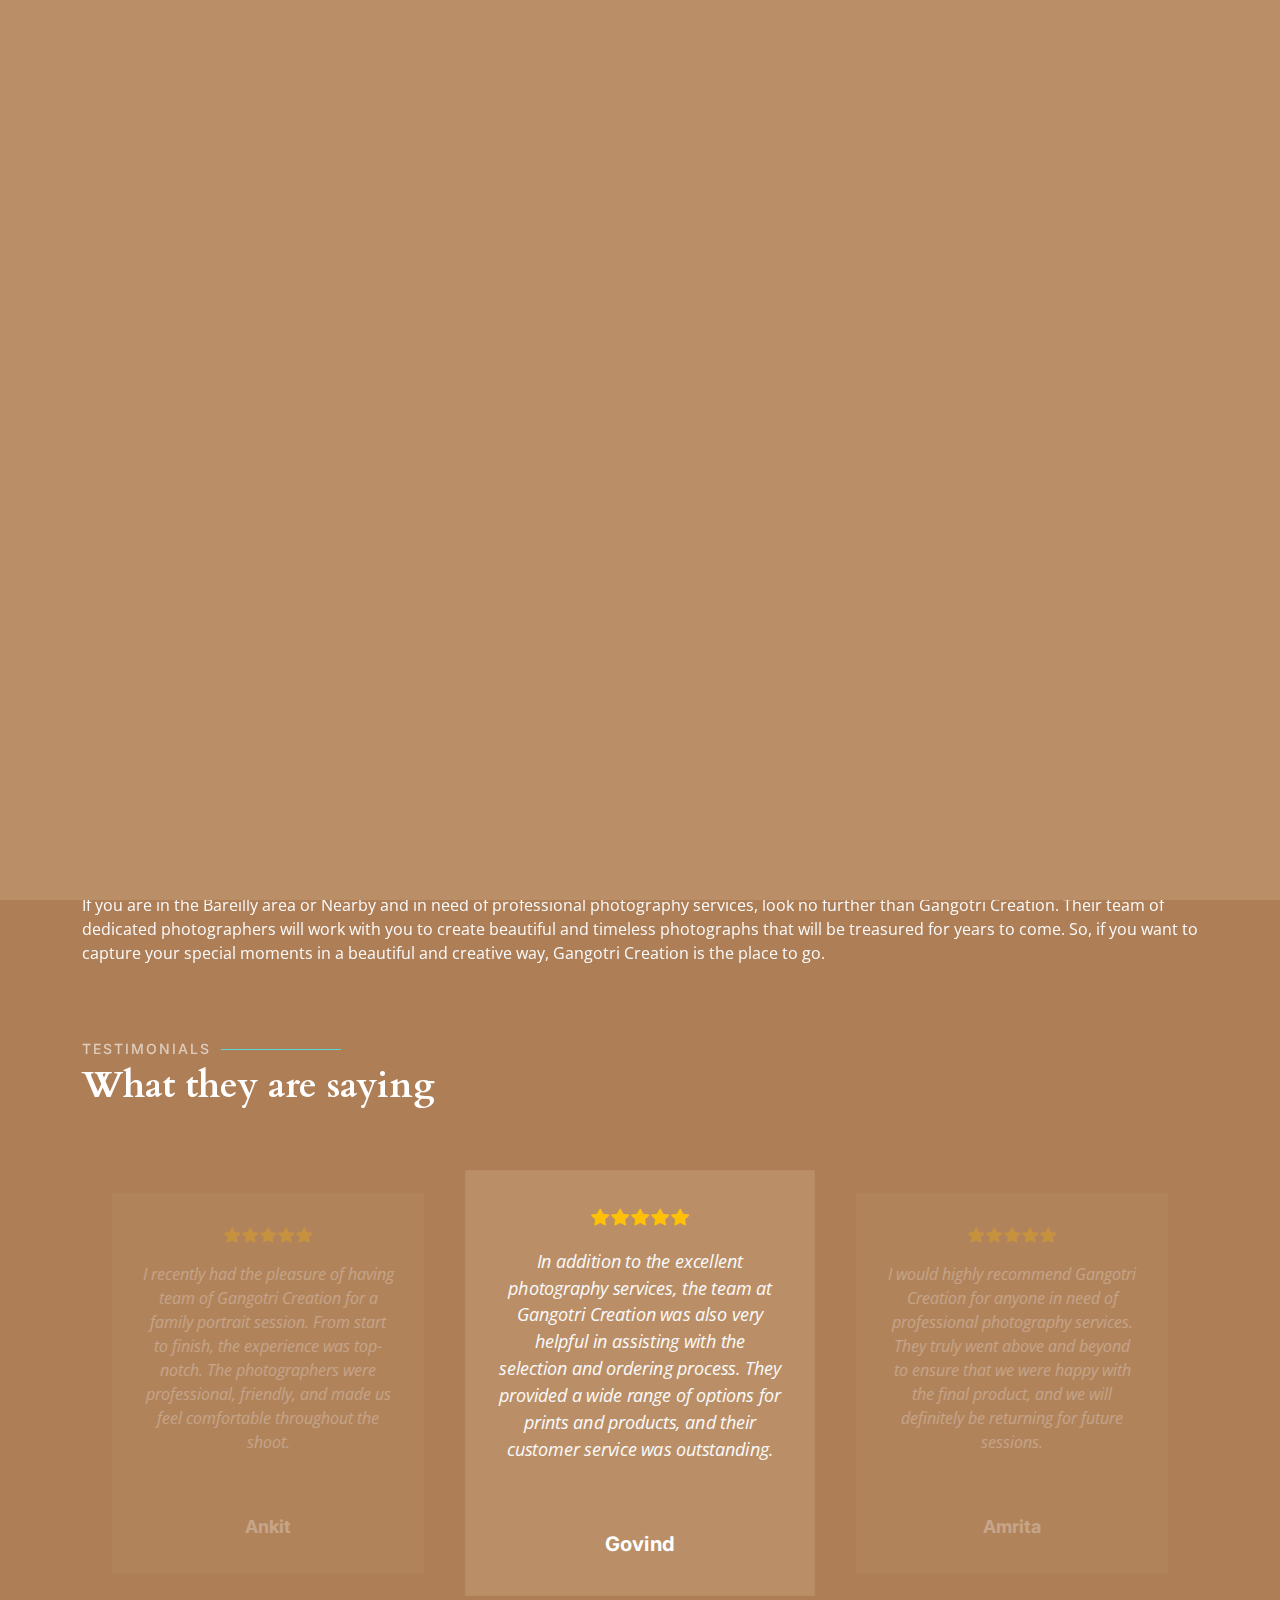
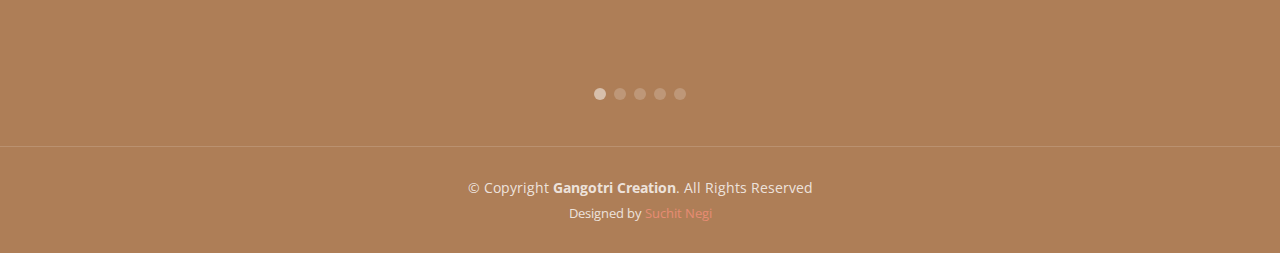
==== commit c87dd504: "saving changes for gangotri creation" ====
--- a/about.html
+++ b/about.html
@@ -5,7 +5,7 @@
   <meta charset="utf-8">
   <meta content="width=device-width, initial-scale=1.0" name="viewport">
 
-  <title>PhotoFolio Bootstrap Template - About</title>
+  <title>Gangotri Creation - About</title>
   <meta content="" name="description">
   <meta content="" name="keywords">
 
@@ -45,7 +45,7 @@
       <a href="index.html" class="logo d-flex align-items-center  me-auto me-lg-0">
         <!-- Uncomment the line below if you also wish to use an image logo -->
         <img src="assets/img/logo.jpg"  style="border-radius: 5px;" alt=""> 
-        <h1>Gangotri Art Studio</h1> 
+        <h1>Gangotri Creation</h1> 
       </a>
 
       <nav id="navbar" class="navbar">
@@ -61,7 +61,7 @@
       <div class="header-social-links">
         <a href="https://www.google.com/maps/place/Gangotri+Art+Studio/@28.3302894,79.4596784,15z/data=!4m6!3m5!1s0x39a001662f0d532b:0x4fe555f8ffe1a2c0!8m2!3d28.3302894!4d79.4596784!16s%2Fg%2F11c51x3km1" target="_blank" class="twitter"><i class="bi bi-geo-alt"></i></a>
         <a href="https://m.facebook.com/profile.php?id=100002884536399" class="facebook"><i class="bi bi-facebook"></i></a>
-        <a href="https://www.instagram.com/suchitnegi/" class="instagram"><i class="bi bi-instagram"></i></a>
+        <a href="https://www.instagram.com/gangotricreation_/" class="instagram"><i class="bi bi-instagram"></i></a>
         <a href="https://www.linkedin.com/in/suchit-negi-5246a0170/" class="linkedin"><i class="bi bi-linkedin"></i></i></a>
       </div>
       <i class="mobile-nav-toggle mobile-nav-show bi bi-list"></i>
@@ -78,7 +78,7 @@
         <div class="row d-flex justify-content-center">
           <div class="col-lg-6 text-center">
             <h2>About</h2>
-            <p>Gangotri Art Studio is a photography studio located in Bareilly, India. The studio specializes in a wide range of photography services, including wedding photography, portrait photography, and event photography..</p>
+            <p>Gangotri Creation is a photography studio located in Bareilly, India. The studio specializes in a wide range of photography services, including wedding photography, portrait photography, and event photography..</p>
 
             <a class="cta-btn" href="contact.html">Available for hire</a>
 
@@ -93,13 +93,13 @@
 
         <div class="row gy-4 justify-content-center">
           <div class="col-lg-5">
-            <img src="assets/img/snegi.jpg" class="img-fluid" alt="">
+            <img src="assets/img/snegi.JPG" class="img-fluid" alt="">
           </div>
           
           <div class="col-lg-5 content">
             <h2>Professional Photographer from Bareilly</h2>
             <p class="fst-italic py-3">
-              The team at Gangotri Art Studio is made up of highly skilled and experienced photographers who use their expertise to capture stunning photographs that showcase the beauty and emotion of each moment. They use state-of-the-art equipment and techniques to ensure that every photograph is of the highest quality.
+              The team at Gangotri Creation is made up of highly skilled and experienced photographers who use their expertise to capture stunning photographs that showcase the beauty and emotion of each moment. They use state-of-the-art equipment and techniques to ensure that every photograph is of the highest quality.
             </p>
             <div class="row">
               <div class="col-lg-6">
@@ -112,10 +112,10 @@
               </div>
             </div>
             <p class="py-3">
-              In addition to their photography services, Gangotri Art Studio also offers a range of other services, including Cinematography,Photo framing, and printing services. They can help with everything from creating custom wedding invitations to designing promotional materials for businesses.
+              In addition to their photography services, Gangotri Creation also offers a range of other services, including Cinematography,Photo framing, and printing services. They can help with everything from creating custom wedding invitations to designing promotional materials for businesses.
             </p>
             <p class="m-0">
-              If you are in the Bareilly area or Nearby and in need of professional photography services, look no further than Gangotri Art Studio. Their team of dedicated photographers will work with you to create beautiful and timeless photographs that will be treasured for years to come. So, if you want to capture your special moments in a beautiful and creative way, Gangotri Art Studio is the place to go.
+              If you are in the Bareilly area or Nearby and in need of professional photography services, look no further than Gangotri Creation. Their team of dedicated photographers will work with you to create beautiful and timeless photographs that will be treasured for years to come. So, if you want to capture your special moments in a beautiful and creative way, Gangotri Creation is the place to go.
             </p>
           </div>
         </div>
@@ -141,7 +141,7 @@
                   <i class="bi bi-star-fill"></i><i class="bi bi-star-fill"></i><i class="bi bi-star-fill"></i><i class="bi bi-star-fill"></i><i class="bi bi-star-fill"></i>
                 </div>
                 <p>
-                  I recently had the pleasure of having team of Gangotri Art Studio for a family portrait session. From start to finish, the experience was top-notch. The photographers were professional, friendly, and made us feel comfortable throughout the shoot.
+                  I recently had the pleasure of having team of Gangotri Creation for a family portrait session. From start to finish, the experience was top-notch. The photographers were professional, friendly, and made us feel comfortable throughout the shoot.
                 </p>
                 <div class="profile mt-auto">
                   <!-- <img src="assets/img/testimonials/testimonials-1.jpg" class="testimonial-img" alt=""> -->
@@ -157,7 +157,7 @@
                   <i class="bi bi-star-fill"></i><i class="bi bi-star-fill"></i><i class="bi bi-star-fill"></i><i class="bi bi-star-fill"></i><i class="bi bi-star-fill"></i>
                 </div>
                 <p>
-                  In addition to the excellent photography services, the team at Gangotri Art Studio was also very helpful in assisting with the selection and ordering process. They provided a wide range of options for prints and products, and their customer service was outstanding.
+                  In addition to the excellent photography services, the team at Gangotri Creation was also very helpful in assisting with the selection and ordering process. They provided a wide range of options for prints and products, and their customer service was outstanding.
                 </p>
                 <div class="profile mt-auto">
                   <!-- <img src="assets/img/testimonials/testimonials-2.jpg" class="testimonial-img" alt=""> -->
@@ -173,7 +173,7 @@
                   <i class="bi bi-star-fill"></i><i class="bi bi-star-fill"></i><i class="bi bi-star-fill"></i><i class="bi bi-star-fill"></i><i class="bi bi-star-fill"></i>
                 </div>
                 <p>
-                  I would highly recommend Gangotri Art Studio for anyone in need of professional photography services. They truly went above and beyond to ensure that we were happy with the final product, and we will definitely be returning for future sessions.
+                  I would highly recommend Gangotri Creation for anyone in need of professional photography services. They truly went above and beyond to ensure that we were happy with the final product, and we will definitely be returning for future sessions.
                 </p>
                 <div class="profile mt-auto">
                   <!-- <img src="assets/img/testimonials/testimonials-3.jpg" class="testimonial-img" alt=""> -->
@@ -188,7 +188,7 @@
                   <i class="bi bi-star-fill"></i><i class="bi bi-star-fill"></i><i class="bi bi-star-fill"></i><i class="bi bi-star-fill"></i><i class="bi bi-star-fill"></i>
                 </div>
                 <p>
-                  We used Gangotri Art Studio for our wedding photography and were absolutely thrilled with the results. The photographers were professional, friendly, and captured every single special moment of our day. The photographs turned out beautifully and we have received so many compliments on them. We would highly recommend Gangotri Art Studio to anyone in need of wedding photography services.
+                  We used Gangotri Creation for our wedding photography and were absolutely thrilled with the results. The photographers were professional, friendly, and captured every single special moment of our day. The photographs turned out beautifully and we have received so many compliments on them. We would highly recommend Gangotri Creation to anyone in need of wedding photography services.
                 </p>
                 <div class="profile mt-auto">
                   <!-- <img src="assets/img/testimonials/testimonials-4.jpg" class="testimonial-img" alt=""> -->
@@ -203,7 +203,7 @@
                   <i class="bi bi-star-fill"></i><i class="bi bi-star-fill"></i><i class="bi bi-star-fill"></i><i class="bi bi-star-fill"></i><i class="bi bi-star-fill"></i>
                 </div>
                 <p>
-                  "We recently hired Gangotri Art Studio for a corporate event and were extremely impressed with their level of professionalism and expertise. The photographers captured some truly stunning shots of the event, and the final product exceeded our expectations. We will definitely be using Gangotri Art Studio for all of our future photography needs."
+                  "We recently hired Gangotri Creation for a corporate event and were extremely impressed with their level of professionalism and expertise. The photographers captured some truly stunning shots of the event, and the final product exceeded our expectations. We will definitely be using Gangotri Creation for all of our future photography needs."
                 </p>
                 <div class="profile mt-auto">
                   <!-- <img src="assets/img/testimonials/testimonials-5.jpg" class="testimonial-img" alt=""> -->
@@ -225,14 +225,14 @@
   <footer id="footer" class="footer">
     <div class="container">
       <div class="copyright">
-        &copy; Copyright <strong><span>Gangotri Art Studio</span></strong>. All Rights Reserved
+        &copy; Copyright <strong><span>Gangotri Creation</span></strong>. All Rights Reserved
       </div>
       <div class="credits">
         <!-- All the links in the footer should remain intact. -->
         <!-- You can delete the links only if you purchased the pro version. -->
         <!-- Licensing information: https://bootstrapmade.com/license/ -->
         <!-- Purchase the pro version with working PHP/AJAX contact form: https://bootstrapmade.com/photofolio-bootstrap-photography-website-template/ -->
-        Designed by <a href="https://www.instagram.com/suchitnegi/">Suchit Negi</a>
+        Designed by <a href="https://www.instagram.com/gangotricreation_/">Suchit Negi</a>
       </div>
     </div>
   </footer><!-- End Footer -->
